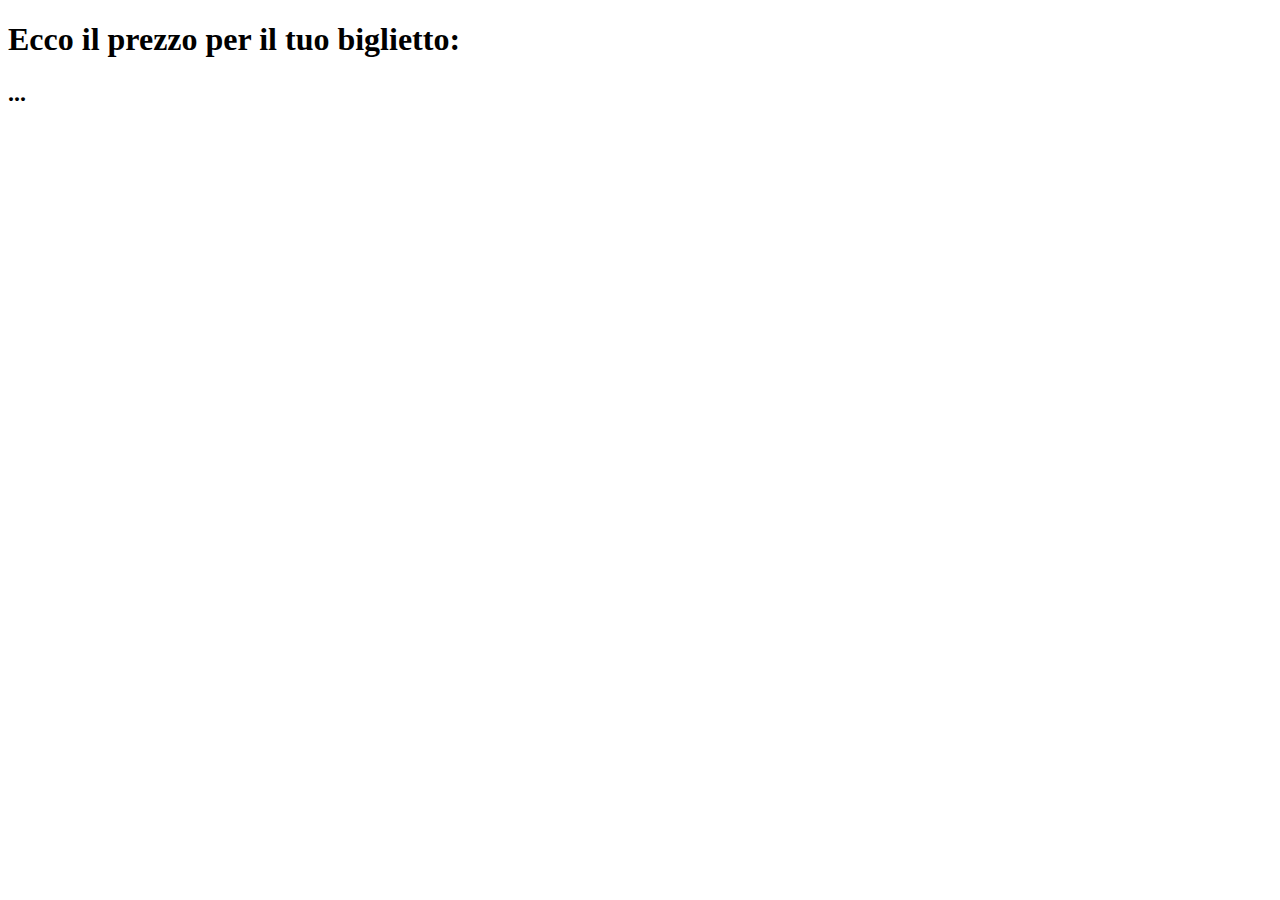
==== BONUS/index.html @ 4461e01b "START BONUS" ====
<!DOCTYPE html>
<html lang="en">
<head>
    <meta charset="UTF-8">
    <meta http-equiv="X-UA-Compatible" content="IE=edge">
    <meta name="viewport" content="width=device-width, initial-scale=1.0">
    <title>Biglietto treno</title>
</head>
<body>


<h1>Ecco il prezzo per il tuo biglietto:</h1>

<h2 id="result">...</h2>




    <script src="./script/script.js"></script>
    
</body>
</html>
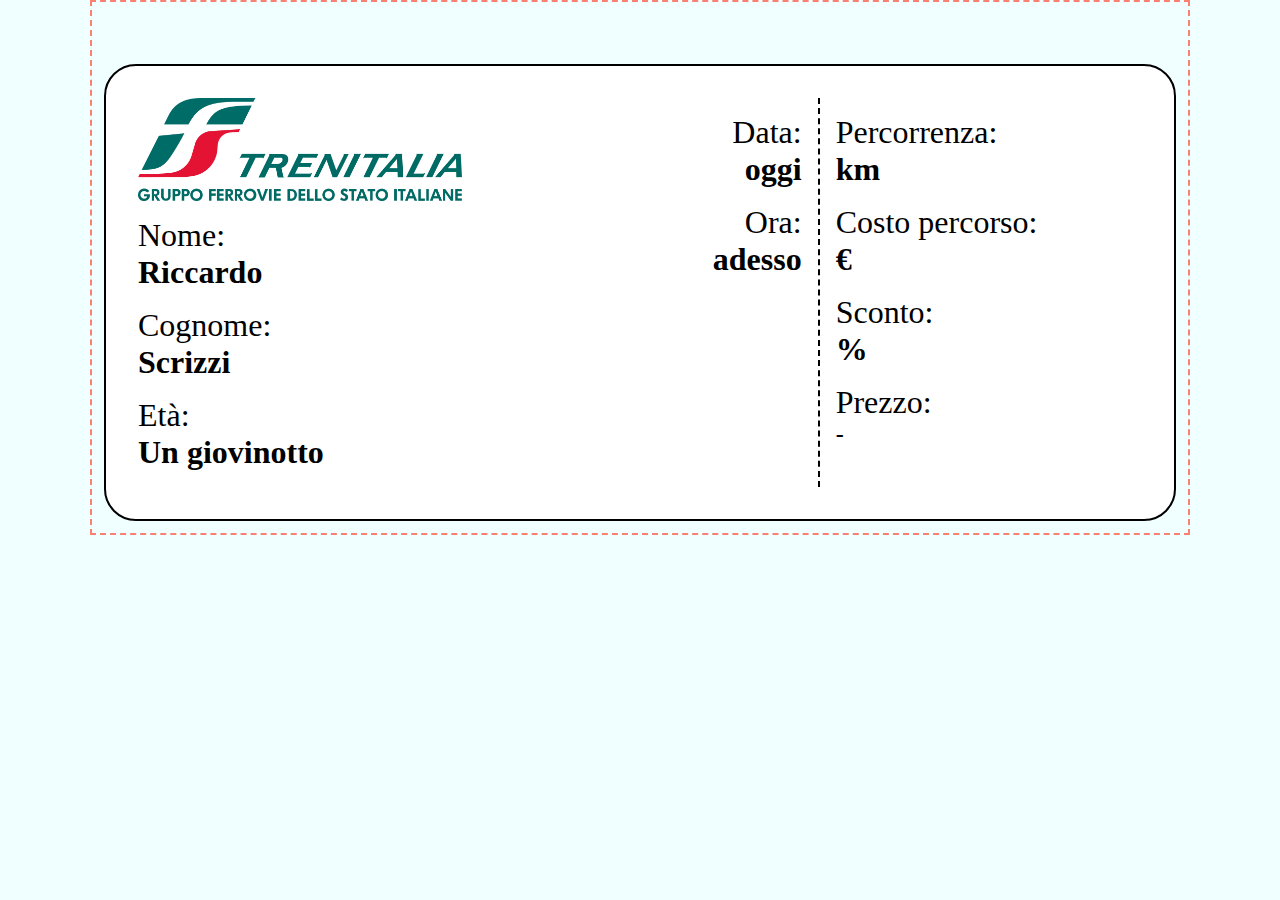
==== commit d6d418e2: "NEW FEAT layout + Style" ====
--- a/BONUS/index.html
+++ b/BONUS/index.html
@@ -5,18 +5,174 @@
     <meta http-equiv="X-UA-Compatible" content="IE=edge">
     <meta name="viewport" content="width=device-width, initial-scale=1.0">
     <title>Biglietto treno</title>
+    <link rel="stylesheet" href="./css/style.css">
 </head>
 <body>
 
 
-<h1>Ecco il prezzo per il tuo biglietto:</h1>
 
-<h2 id="result">...</h2>
+    <div class="container debug">
+
+        <div class="biglietto debug">
+
+
+            
+
+
+            <div class="row">
+                <div class="col">
+                    <img class="logo_maxi"  src="./img/1280px-Trenitalia_logo.svg.png" alt="">
+
+
+                    <ul>
+                        <li>
+
+                            <h3>
+                                Nome:
+                            </h3>
+                            
+                            <h4>
+                                Riccardo
+                            </h4>
+                            
+                        </li>
+
+                        <li>
+
+                            <h3>
+                                Cognome:
+                            </h3>
+                            
+                            <h4>
+                                Scrizzi
+                            </h4>
+                            
+                        </li>
+
+                        <li>
+
+                            <h3>
+                                Età:
+                            </h3>
+                            
+                            <h4>
+                                Un giovinotto
+                            </h4>
+                            
+                        </li>
+                    </ul>
+                </div>
+
+                <div class="col aligned--end">
+
+                    <ul >
+                        <li >
+
+                            <h3>
+                                Data:
+                            </h3>
+                            
+                            <h4>
+                                oggi
+                            </h4>
+                            
+                        </li>
+
+                        <li>
+
+                            <h3>
+                                Ora:
+                            </h3>
+                            
+                            <h4>
+                                adesso
+                            </h4>
+                            
+                        </li>
+                    </ul>
+                </div>
+
+                <div class="col trait">
+
+                    <div class="col">
+
+    
+    
+                        <ul>
+                            <li>
+    
+                                <h3>
+                                    Percorrenza:
+                                </h3>
+                                
+                                <h4>
+                                    km
+                                </h4>
+                                
+                            </li>
+
+                            <li>
+    
+                                <h3>
+                                    Costo percorso:
+                                </h3>
+                                
+                                <h4>
+                                    €
+                                </h4>
+                                
+                            </li>
+    
+                            <li>
+    
+                                <h3>
+                                    Sconto:
+                                </h3>
+                                
+                                <h4>
+                                    %
+                                </h4>
+                                
+                            </li>
+    
+                            <li>
+    
+                                <h3>
+                                    Prezzo:
+                                </h3>
+                                
+                                <h2  class="" id="result">
+                                    - 
+                                </h2>
+                                
+                            </li>
+                        </ul>
+                    </div>
+
+                </div>
+
+            </div>
+
+
+        </div>
+
+
+    </div>
+
+
+
+
+
+
+
+
+
+
 
 
 
 
     <script src="./script/script.js"></script>
-    
+  
 </body>
 </html>--- a/BONUS/css/style.css
+++ b/BONUS/css/style.css
@@ -0,0 +1,79 @@
+*{
+    box-sizing: border-box;
+    margin: 0;
+    padding: 0;
+}
+
+img{
+    display: block;
+    max-width: 100%;
+}
+
+menu,
+ul,
+ol,
+li{
+    list-style-type: none;
+}
+
+li{
+    margin: 16px 0;
+}
+
+
+
+h4{
+    font-size: 32px;
+    font-weight: 600;
+}
+
+h3{
+    font-size: 32px;
+    font-weight: 300;
+}
+
+
+
+.debug{
+    border: dashed 2px salmon;
+    padding: 12px;
+}
+
+body{
+    min-height: 100px;
+    height: 100vh;
+    background-color: azure;
+}
+
+.container{
+    max-width: 1100px;
+    margin: 0 auto;
+}
+
+
+.biglietto{
+    min-width: 100%;
+    margin-top: 50px;
+    border: 2px solid black;
+    border-radius: 32px;
+    padding: 32px;
+    background-color: white;
+}
+
+.row{
+    display: flex;
+    gap: 16px;
+}
+
+.col{
+    flex-basis: calc(100%/3 );
+}
+
+.trait{
+    border-left: 2px dashed;
+    padding-left: 16px;
+}
+
+.aligned--end{
+    text-align: end;
+}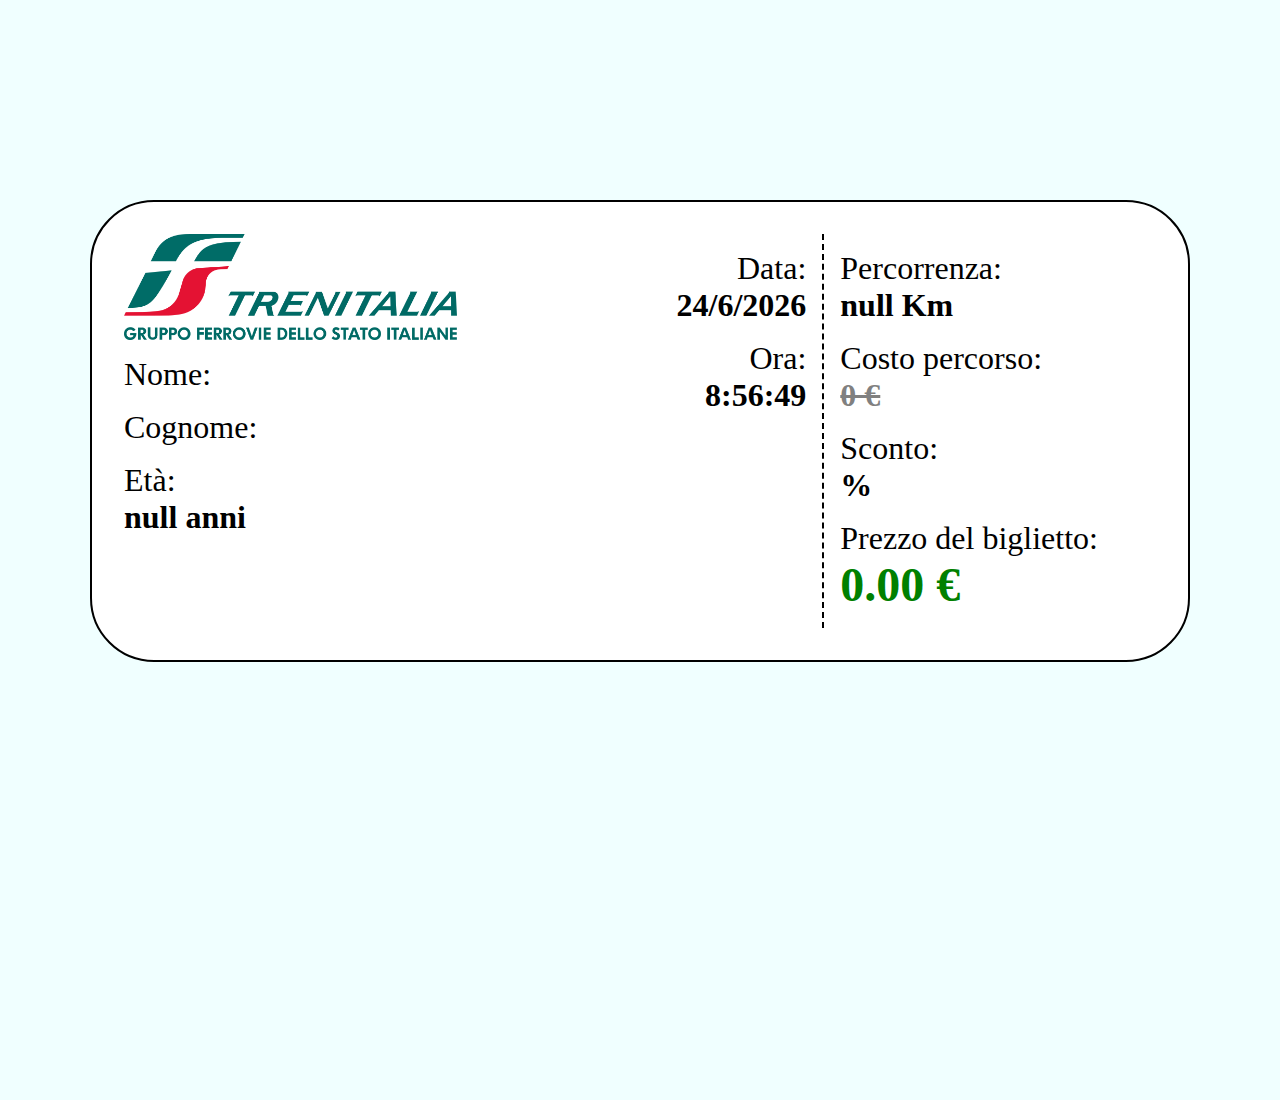
==== commit 18863a25: "NEW FEAT aggiunti data e ora della stampa" ====
--- a/BONUS/index.html
+++ b/BONUS/index.html
@@ -11,17 +11,14 @@
 
 
 
-    <div class="container debug">
+    <div class="container">
 
-        <div class="biglietto debug">
-
-
-            
+        <div class="biglietto">
 
 
             <div class="row">
                 <div class="col">
-                    <img class="logo_maxi"  src="./img/1280px-Trenitalia_logo.svg.png" alt="">
+                    <img class="logo_maxi"  src="./img/1280px-Trenitalia_logo.svg.png" alt="logo_maxi">
 
 
                     <ul>
@@ -31,8 +28,8 @@
                                 Nome:
                             </h3>
                             
-                            <h4>
-                                Riccardo
+                            <h4 id="nome">
+                                -
                             </h4>
                             
                         </li>
@@ -43,8 +40,8 @@
                                 Cognome:
                             </h3>
                             
-                            <h4>
-                                Scrizzi
+                            <h4  id="cognome">
+                                -
                             </h4>
                             
                         </li>
@@ -55,8 +52,8 @@
                                 Età:
                             </h3>
                             
-                            <h4>
-                                Un giovinotto
+                            <h4  id="age">
+                                -
                             </h4>
                             
                         </li>
@@ -72,8 +69,8 @@
                                 Data:
                             </h3>
                             
-                            <h4>
-                                oggi
+                            <h4  id="giorno">
+                                -
                             </h4>
                             
                         </li>
@@ -84,8 +81,8 @@
                                 Ora:
                             </h3>
                             
-                            <h4>
-                                adesso
+                            <h4  id="ora">
+                                -
                             </h4>
                             
                         </li>
@@ -105,7 +102,7 @@
                                     Percorrenza:
                                 </h3>
                                 
-                                <h4>
+                                <h4 id="distance">
                                     km
                                 </h4>
                                 
@@ -117,7 +114,7 @@
                                     Costo percorso:
                                 </h3>
                                 
-                                <h4>
+                                <h4 id="costo">
                                     €
                                 </h4>
                                 
@@ -129,19 +126,20 @@
                                     Sconto:
                                 </h3>
                                 
-                                <h4>
+                                <h4 id="sconto">
                                     %
                                 </h4>
+
                                 
                             </li>
     
                             <li>
     
                                 <h3>
-                                    Prezzo:
+                                    Prezzo del biglietto:
                                 </h3>
                                 
-                                <h2  class="" id="result">
+                                <h2 id="result">
                                     - 
                                 </h2>
                                 
--- a/BONUS/css/style.css
+++ b/BONUS/css/style.css
@@ -32,6 +32,11 @@
     font-weight: 300;
 }
 
+h2{
+    font-size: 48px;
+    font-weight: 900;
+}
+
 
 
 .debug{
@@ -53,9 +58,9 @@
 
 .biglietto{
     min-width: 100%;
-    margin-top: 50px;
+    margin-top: 200px;
     border: 2px solid black;
-    border-radius: 32px;
+    border-radius: 64px;
     padding: 32px;
     background-color: white;
 }
@@ -76,4 +81,13 @@
 
 .aligned--end{
     text-align: end;
+}
+
+#costo{
+    text-decoration:line-through;
+    color: grey;
+}
+
+#result{
+    color: green;
 }